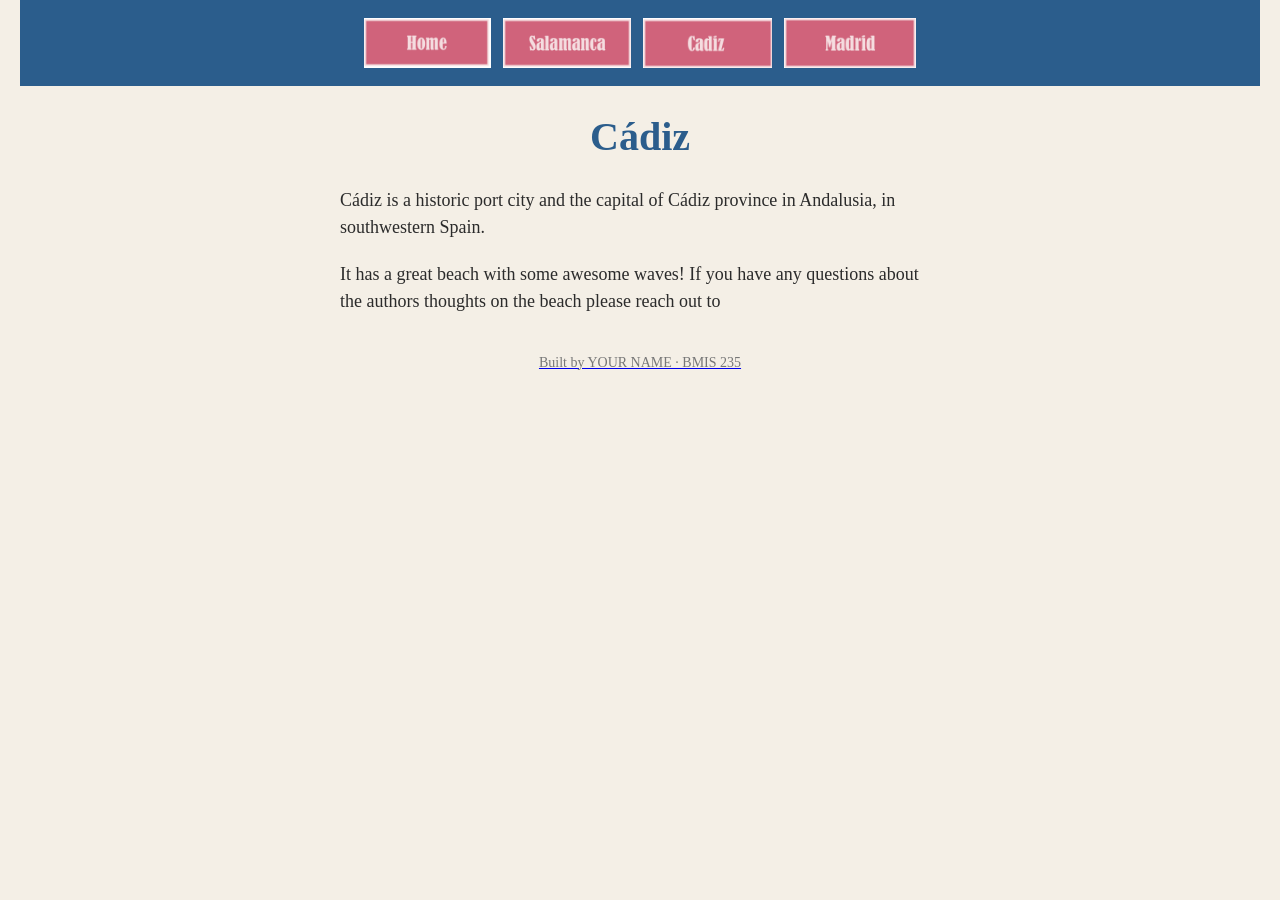
==== cadiz.html @ a0fab403 "Revise author details and page content for Cádiz Updated author information and content about Cádiz." ====
<!DOCTYPE html>
<!--
  Author: Jordan Murgel 
  GU username: jmurgel
  Course: BMIS 235 - HTML-3
-->
<html lang="en">
<head>
<meta charset="utf-8">
<meta name="author" content="YOUR NAME">
<title>Page 2</title>

<!-- this one line connects the page to the stylesheet -->
<link rel="stylesheet" href="styles.css">
</head>
<body>

<!-- ===== MENU ============================================================
     The menu is four links. Each link wraps an image instead of words.
     Build it once on this page, check that every link works,
     then copy the whole <nav> block and paste it over the menu on the
     other three pages, so every page has the exact same menu.
     ===================================================================== -->
<nav>
    <a href="index.html"><img src="img/home.png" alt="Home"></a>
    <a href="salamanca.html"><img src="img/salamanca.png" alt="Salamanca"></a>
    <a href="cadiz.html"><img src="img/cadiz.png" alt="Cadiz"></a>
    <a href="madrid.html"><img src="img/madrid.png" alt="Madrid"></a>
</nav>

<h1>Cádiz</h1>
<p>Cádiz is a historic port city and the capital of Cádiz province in Andalusia, in southwestern Spain.</p>
<p>It has a great beach with some awesome waves! If you have any questions about the authors thoughts on the beach please reach out to <a href="jmurgel@zagmail.gonzaga.edu"</a></p>

<!-- Footer: fill in your name -->
<footer>Built by YOUR NAME &middot; BMIS 235</footer>

</body>
</html>
---- styles.css ----
/* =====================================================================
   styles.css  ·  YOUR BRAND
   ---------------------------------------------------------------------
   This one file is your brand guide. Every page that links to it gets
   the same font, the same colors and the same spacing.
   Change a color here once, and every page changes.

   Use the same font and colors you picked for your Excel menu images,
   so the menu and the pages look like one brand.
   ===================================================================== */

body {
    font-family: Georgia, "Times New Roman", serif;
    background-color: #f4efe6;
    color: #2b2b2b;
    margin: 0;
    padding: 0 20px 40px 20px;
}

/* the menu at the top of every page */
nav {
    background-color: #2b5d8c;
    padding: 14px;
    text-align: center;
}

/* every image inside the menu is forced to the same height.
   If your images still look different sizes, their WIDTHS are
   different: go back to Excel and make every cell the same size. */
nav img {
    height: 50px;
    margin: 4px;
    vertical-align: middle;
}

/* no underline or border around the image links */
nav a {
    text-decoration: none;
}

h1 {
    color: #2b5d8c;
    text-align: center;
    font-size: 40px;
}

p {
    max-width: 600px;
    margin: 20px auto;
    font-size: 18px;
    line-height: 1.5;
}

footer {
    text-align: center;
    font-size: 14px;
    color: #777777;
    margin-top: 40px;
}
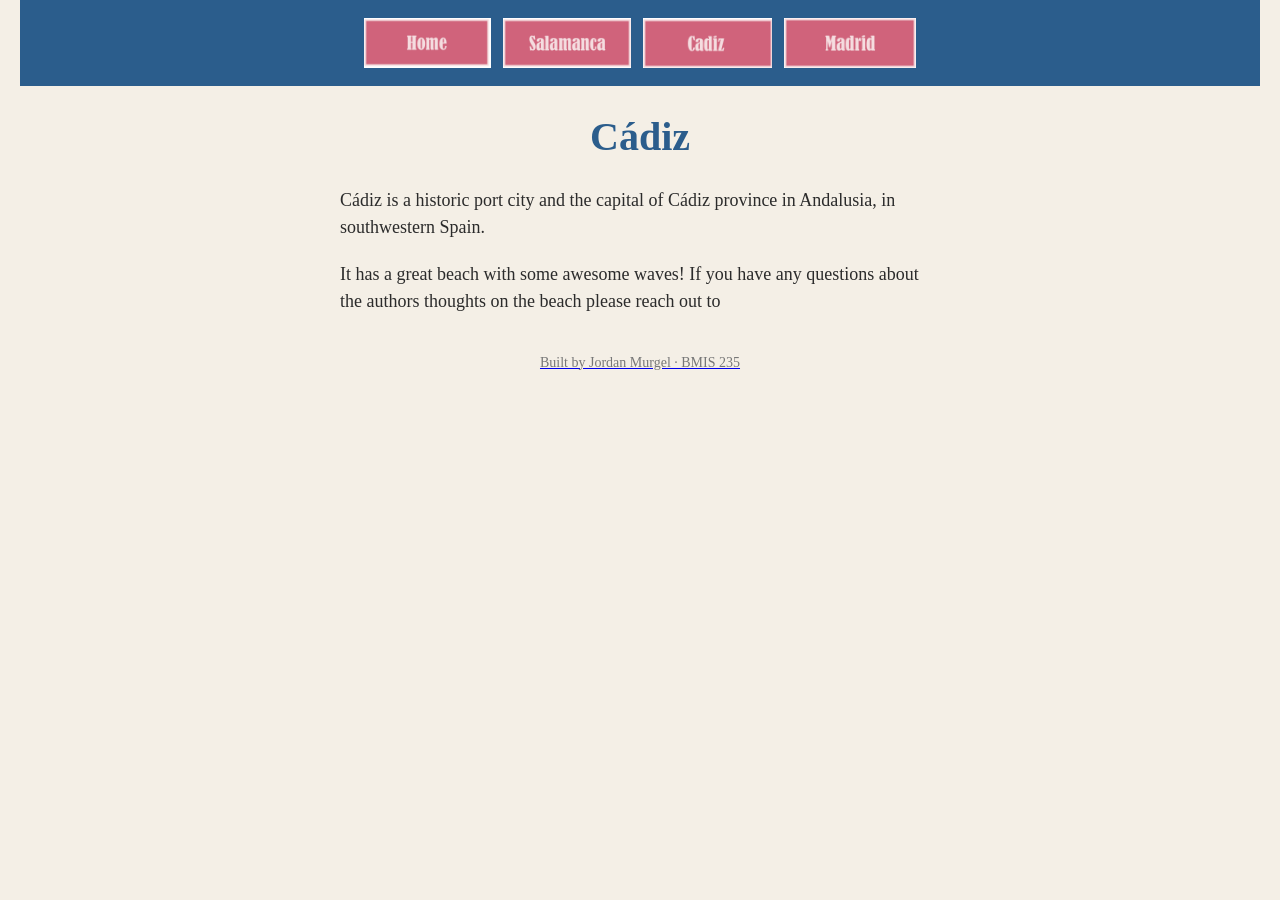
==== commit babe6714: "Update footer with author's name" ====
--- a/cadiz.html
+++ b/cadiz.html
@@ -33,7 +33,7 @@
 <p>It has a great beach with some awesome waves! If you have any questions about the authors thoughts on the beach please reach out to <a href="jmurgel@zagmail.gonzaga.edu"</a></p>
 
 <!-- Footer: fill in your name -->
-<footer>Built by YOUR NAME &middot; BMIS 235</footer>
+<footer>Built by Jordan Murgel &middot; BMIS 235</footer>
 
 </body>
 </html>
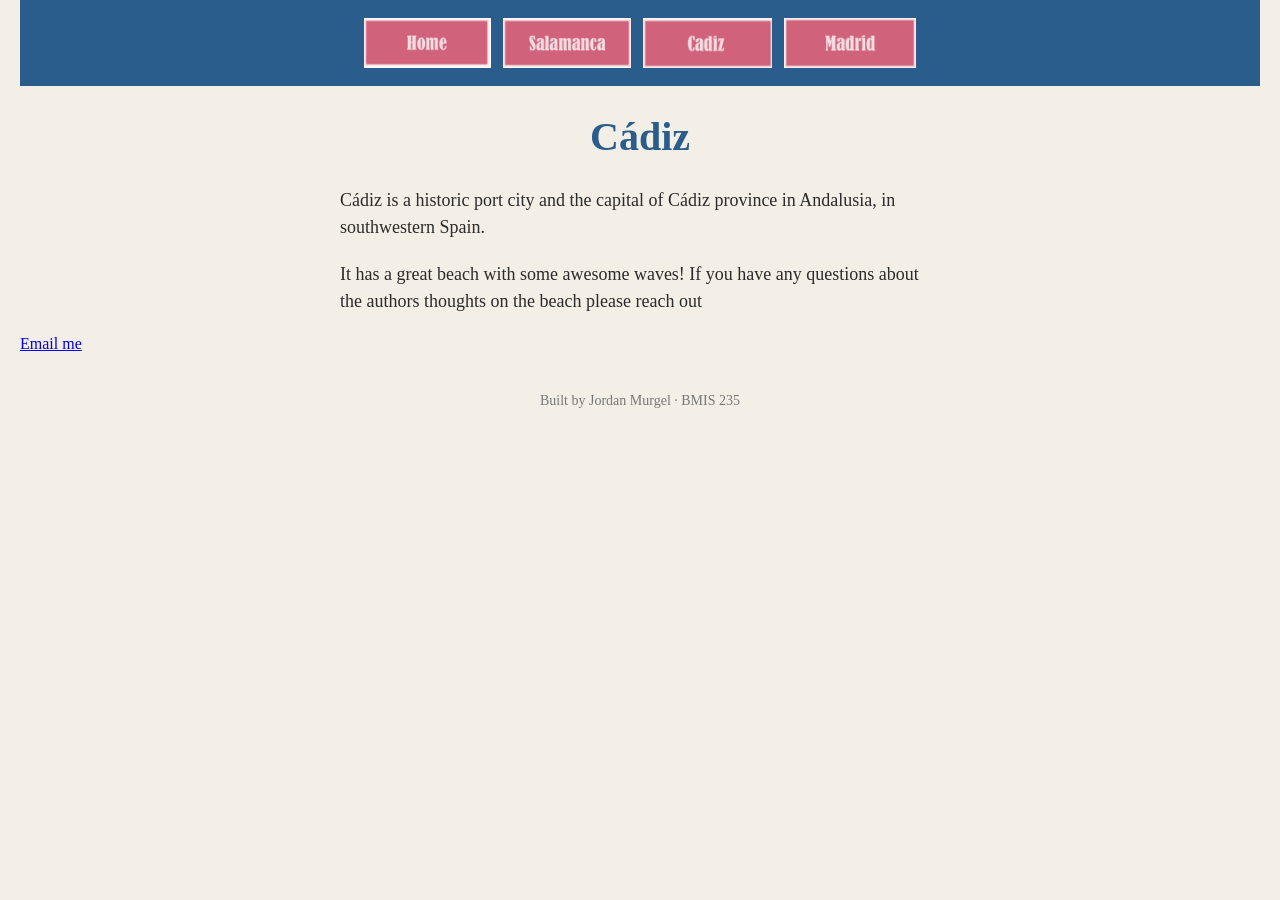
==== commit 1d0beffb: "Tried to fix the email link so that it actually shows the email address. Corrected the HTML structur" ====
--- a/cadiz.html
+++ b/cadiz.html
@@ -8,7 +8,7 @@
 <head>
 <meta charset="utf-8">
 <meta name="author" content="YOUR NAME">
-<title>Page 2</title>
+<title>Cádiz</title>
 
 <!-- this one line connects the page to the stylesheet -->
 <link rel="stylesheet" href="styles.css">
@@ -30,7 +30,8 @@
 
 <h1>Cádiz</h1>
 <p>Cádiz is a historic port city and the capital of Cádiz province in Andalusia, in southwestern Spain.</p>
-<p>It has a great beach with some awesome waves! If you have any questions about the authors thoughts on the beach please reach out to <a href="jmurgel@zagmail.gonzaga.edu"</a></p>
+<p>It has a great beach with some awesome waves! If you have any questions about the authors thoughts on the beach please reach out</p>
+  <a href="jmurgel@zagmail.gonzaga.edu"> Email me </a>
 
 <!-- Footer: fill in your name -->
 <footer>Built by Jordan Murgel &middot; BMIS 235</footer>
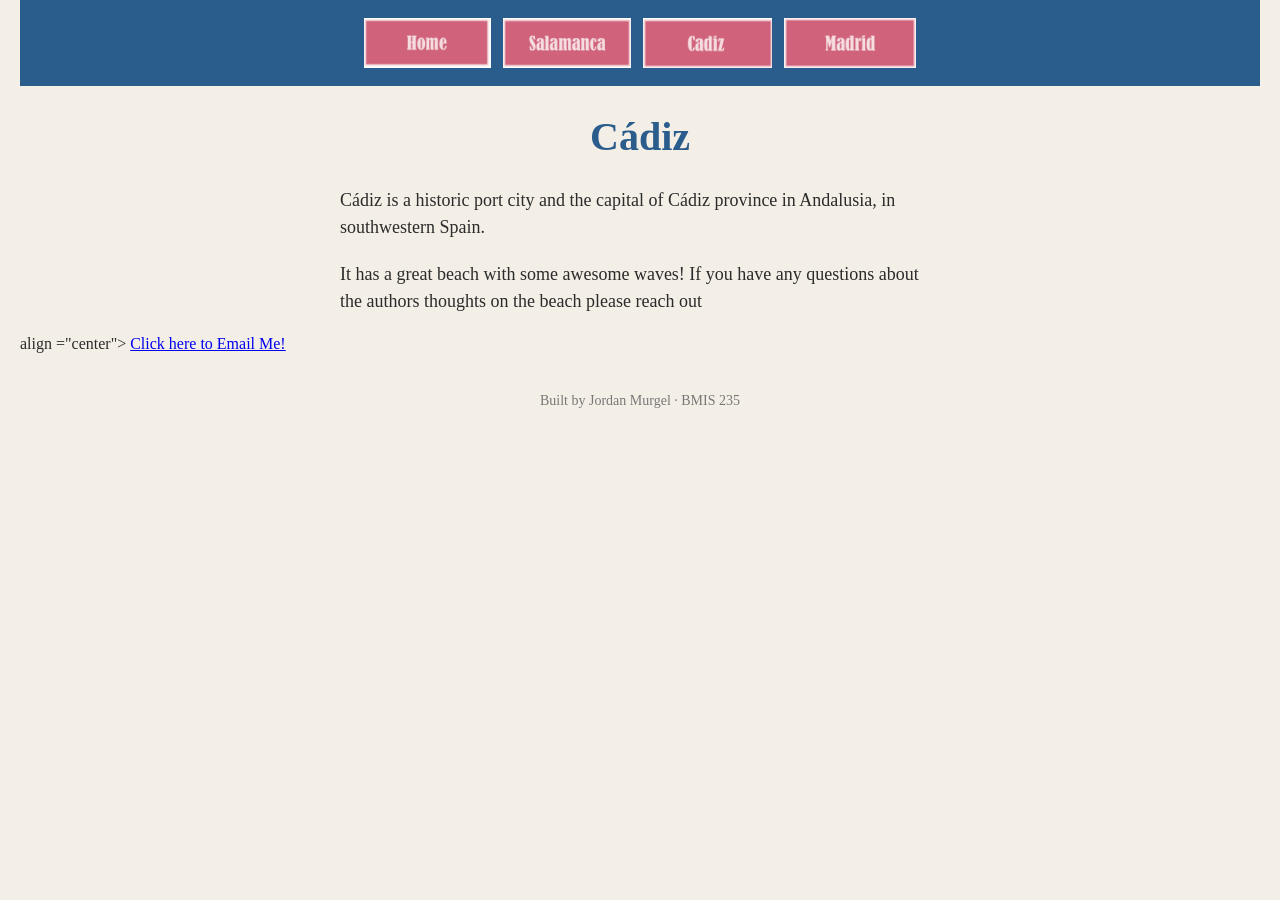
==== commit 464946e2: "Modify email link with alignment and new text Updated email link to include alignment and changed te" ====
--- a/cadiz.html
+++ b/cadiz.html
@@ -31,7 +31,7 @@
 <h1>Cádiz</h1>
 <p>Cádiz is a historic port city and the capital of Cádiz province in Andalusia, in southwestern Spain.</p>
 <p>It has a great beach with some awesome waves! If you have any questions about the authors thoughts on the beach please reach out</p>
-  <a href="jmurgel@zagmail.gonzaga.edu"> Email me </a>
+  <a> align ="center"> <a href="jmurgel@zagmail.gonzaga.edu"> Click here to Email Me! </a>
 
 <!-- Footer: fill in your name -->
 <footer>Built by Jordan Murgel &middot; BMIS 235</footer>
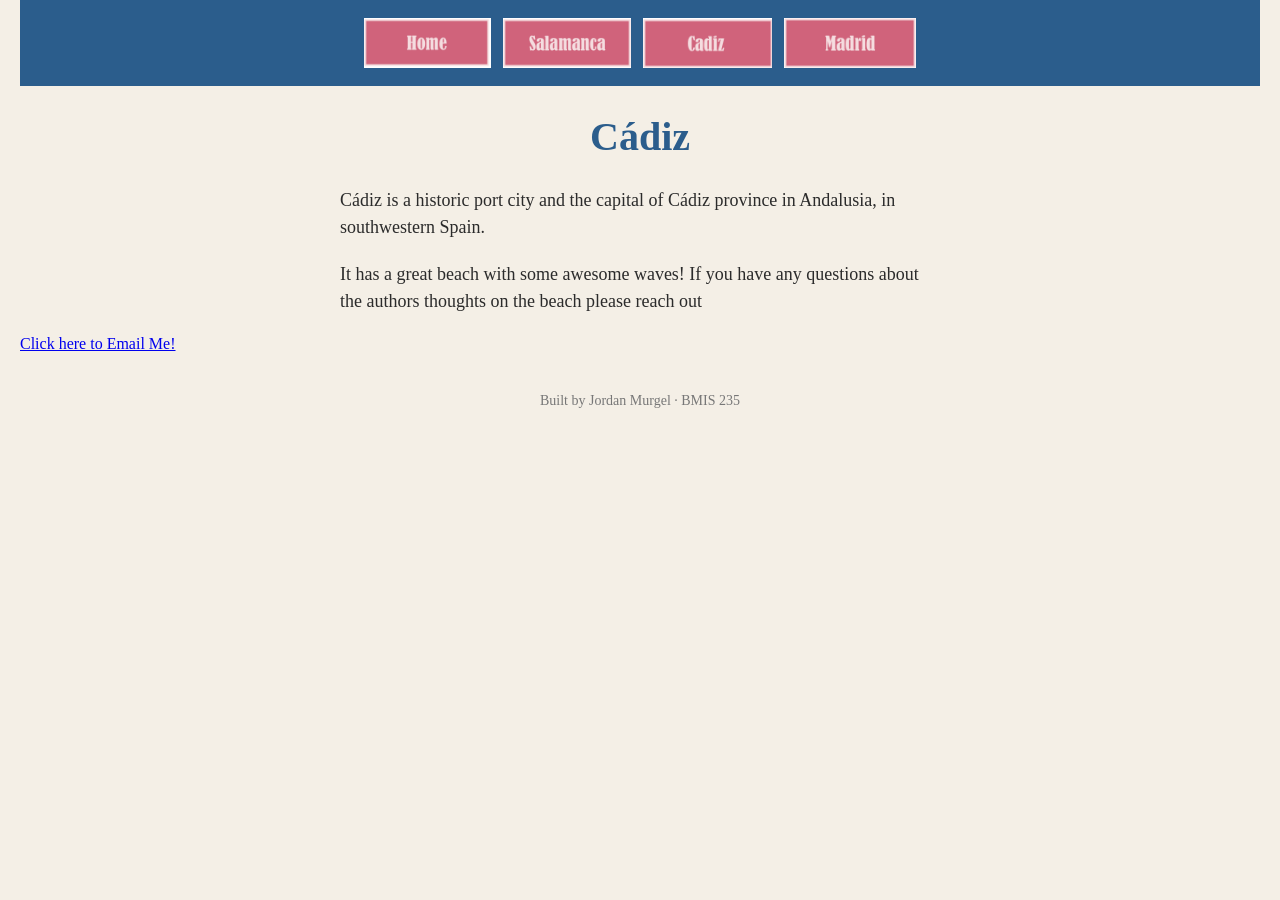
==== commit f2b35cc5: "Fix email link alignment in cadiz.html" ====
--- a/cadiz.html
+++ b/cadiz.html
@@ -31,7 +31,7 @@
 <h1>Cádiz</h1>
 <p>Cádiz is a historic port city and the capital of Cádiz province in Andalusia, in southwestern Spain.</p>
 <p>It has a great beach with some awesome waves! If you have any questions about the authors thoughts on the beach please reach out</p>
-  <a> align ="center"> <a href="jmurgel@zagmail.gonzaga.edu"> Click here to Email Me! </a>
+  <a> <align ="center"> <a href="jmurgel@zagmail.gonzaga.edu"> Click here to Email Me! </a>
 
 <!-- Footer: fill in your name -->
 <footer>Built by Jordan Murgel &middot; BMIS 235</footer>
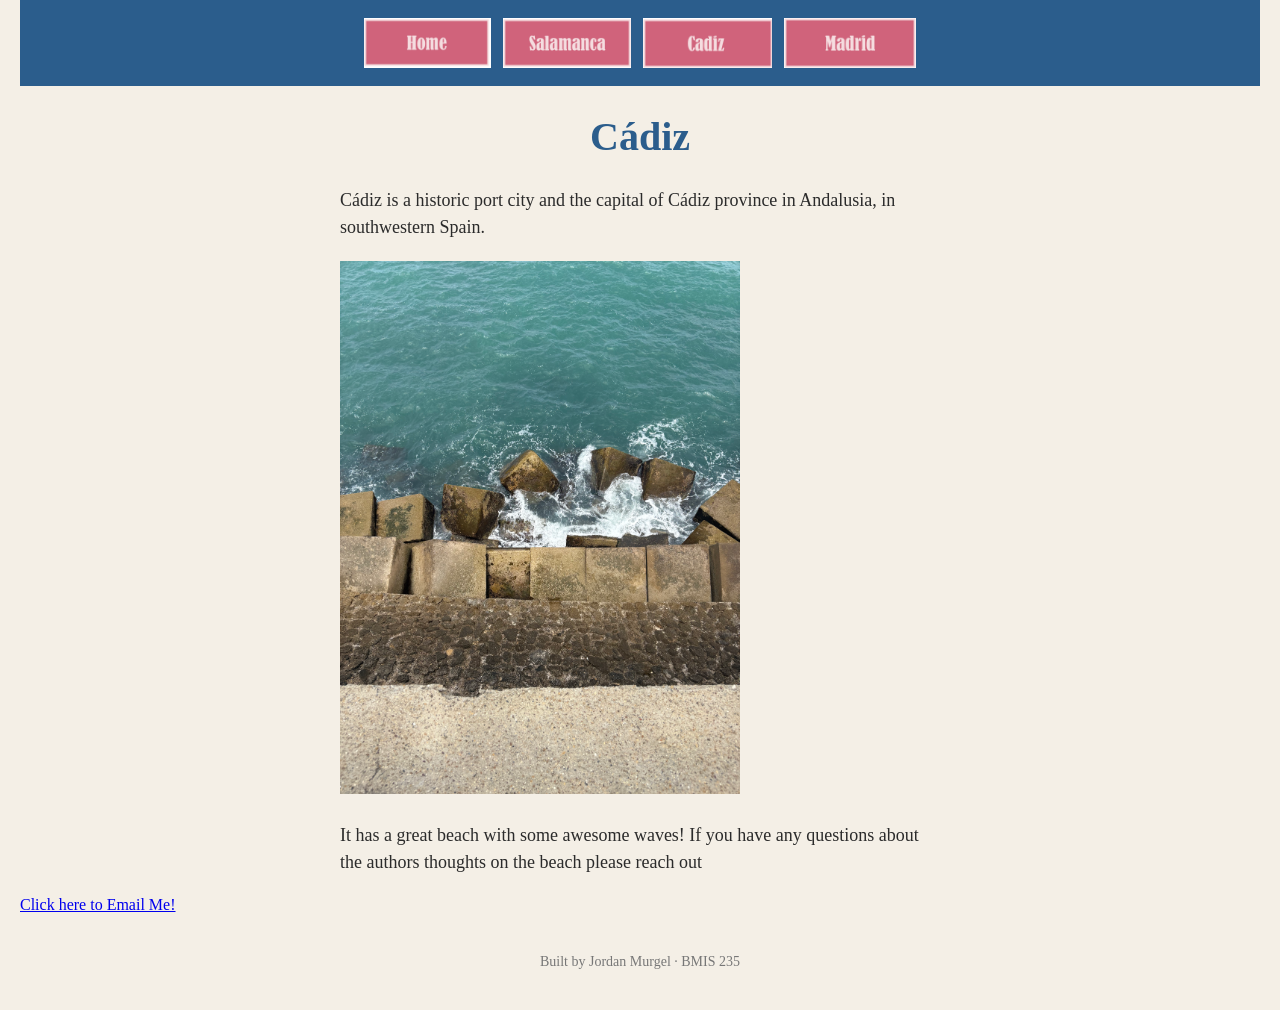
==== commit d470432e: "Put in photo for Cadiz Added an image of the ocean and centered the text." ====
--- a/cadiz.html
+++ b/cadiz.html
@@ -9,7 +9,10 @@
 <meta charset="utf-8">
 <meta name="author" content="YOUR NAME">
 <title>Cádiz</title>
-
+<style>
+  #p
+  (margin: 0 auto;)
+ </style> 
 <!-- this one line connects the page to the stylesheet -->
 <link rel="stylesheet" href="styles.css">
 </head>
@@ -30,6 +33,9 @@
 
 <h1>Cádiz</h1>
 <p>Cádiz is a historic port city and the capital of Cádiz province in Andalusia, in southwestern Spain.</p>
+<p> <align="center">
+  <img src = "IMG_9493.jpeg" alt="Photo of the ocean" width="400"
+</p>
 <p>It has a great beach with some awesome waves! If you have any questions about the authors thoughts on the beach please reach out</p>
   <a> <align ="center"> <a href="jmurgel@zagmail.gonzaga.edu"> Click here to Email Me! </a>
 
